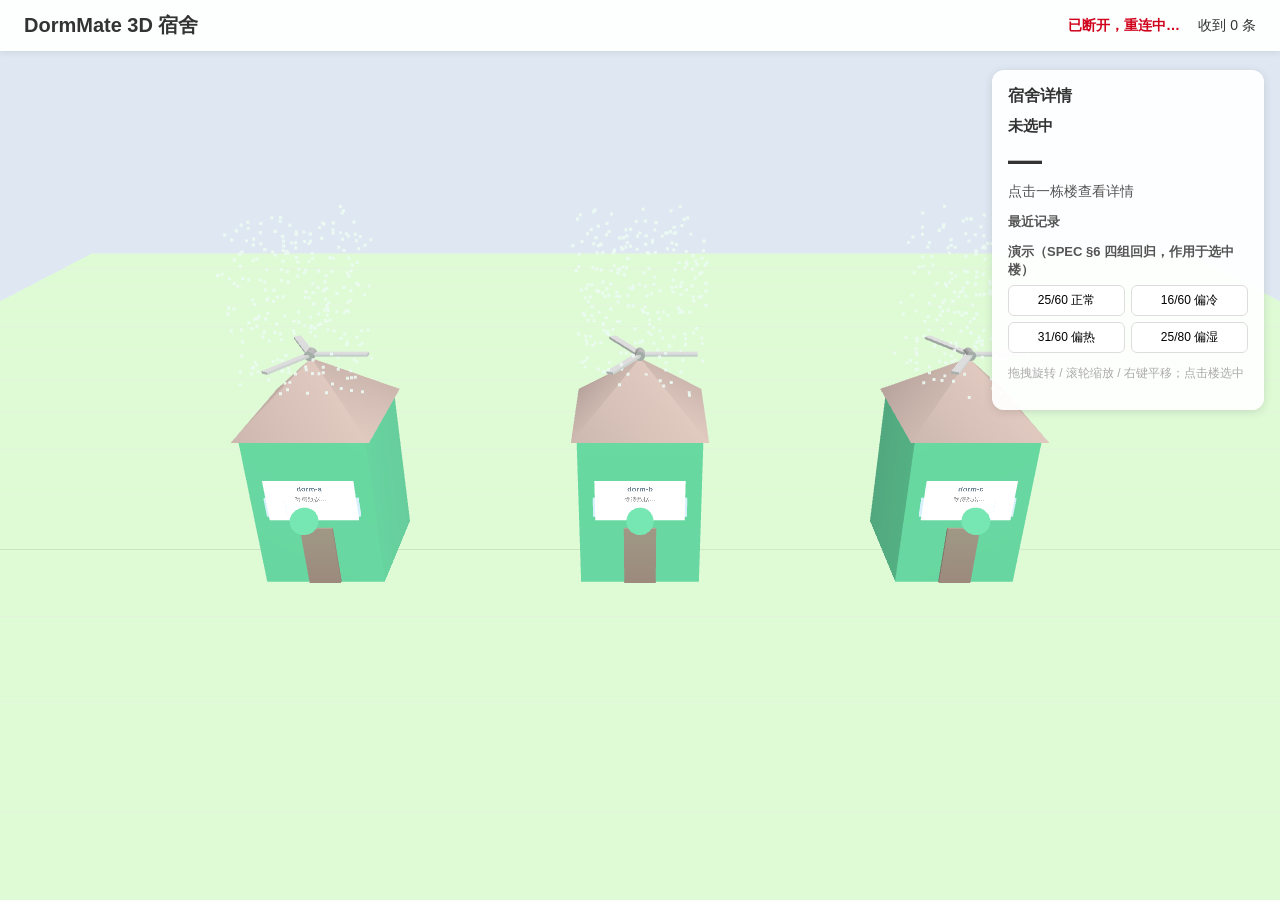
==== three3d/index.html @ aef28b58 "feat(nova-dormmate-final-2026): M6 three.js 3D scene driven by MQTT realtime Co-Authored-By: Claude " ====
<!DOCTYPE html>
<html lang="zh-CN">
<head>
  <meta charset="UTF-8">
  <meta name="viewport" content="width=device-width, initial-scale=1.0">
  <title>DormMate 3D 宿舍（M6 Three.js）</title>
  <link rel="stylesheet" href="style.css">
</head>
<body>
  <header class="status-bar">
    <h1>DormMate 3D 宿舍</h1>
    <div class="status-info">
      <span id="connStatus" class="conn offline">未连接</span>
      <span id="msgCount">收到 0 条</span>
      <span id="dropCount" class="drop" hidden>丢弃 0 条</span>
    </div>
  </header>

  <p id="warnBanner" class="warn" hidden></p>

  <div id="canvasContainer"><!-- WebGL 画布由 app.js 挂载 --></div>

  <aside id="sidebar" class="sidebar">
    <h2>宿舍详情</h2>
    <div id="sideNodeId" class="side-node">未选中</div>
    <div id="sideStatus" class="side-status">—</div>
    <div id="sideMetrics" class="side-metrics">点击一栋楼查看详情</div>
    <div id="sideAdvice" class="side-advice"></div>
    <div id="sideTime" class="side-time"></div>
    <h3>最近记录</h3>
    <ul id="sideHistory"></ul>
    <h3>演示（SPEC §6 四组回归，作用于选中楼）</h3>
    <div id="demoButtons" class="demo-buttons">
      <button data-temp="25" data-hum="60">25/60 正常</button>
      <button data-temp="16" data-hum="60">16/60 偏冷</button>
      <button data-temp="31" data-hum="60">31/60 偏热</button>
      <button data-temp="25" data-hum="80">25/80 偏湿</button>
    </div>
    <p class="hint">拖拽旋转 / 滚轮缩放 / 右键平移；点击楼选中</p>
  </aside>

  <!-- 规则复用：M1 同一实现（window.computeStatus / ADVICE / validateInputs），零重写（SPEC §6） -->
  <script src="../web/script.js"></script>
  <!-- Three.js r128 UMD 本地 vendor（防 CDN 网络不稳）；OrbitControls 依赖 THREE 全局 -->
  <script src="vendor/three.min.js"></script>
  <script src="vendor/OrbitControls.js"></script>
  <!-- MQTT WebSocket 客户端（mqtt.js，拷贝自 dashboard/vendor）：S4 接入实时数据流 -->
  <script src="vendor/mqtt.min.js"></script>
  <script src="app.js"></script>
</body>
</html>
---- three3d/style.css ----
/* DormMate M6 3D 场景样式（three3d/style.css）
   ① 全屏 WebGL 画布 + 顶部覆盖状态栏（连接/收到/丢弃，与 dashboard 同款 UX）
   ② 警示横幅：坏 JSON / 串线等丢弃提示（点击可关闭）
   ③ 右侧详情侧栏：选中宿舍的状态/温湿度/建议/最近记录（A1 预留）
   配色沿用 dashboard :root 色值（与 M1 卡片色一致） */
:root {
  --bg: #f5f6f8;
  --card: #fff;
  --text: #333;
  --muted: #888;
  --blue: #4a90d9;
  --green: #27ae60;
  --orange: #e67e22;
  --red: #d0021b;
  --teal: #16a085;
}

html, body { height: 100%; }

body {
  margin: 0;
  overflow: hidden;
  background: #dfe8f2;
  font-family: -apple-system, "PingFang SC", "Microsoft YaHei", sans-serif;
  color: var(--text);
}

#canvasContainer { position: fixed; inset: 0; }
#canvasContainer canvas { display: block; }

.status-bar {
  position: fixed;
  top: 0;
  left: 0;
  right: 0;
  display: flex;
  justify-content: space-between;
  align-items: center;
  padding: 12px 24px;
  background: rgba(255, 255, 255, 0.92);
  box-shadow: 0 2px 6px rgba(0, 0, 0, 0.08);
  z-index: 10;
}

.status-bar h1 { font-size: 20px; margin: 0; }

.status-info span { margin-left: 14px; font-size: 14px; }

.conn.online { color: var(--green); font-weight: bold; }
.conn.offline { color: var(--red); font-weight: bold; }
.drop { color: var(--red); }

.warn {
  position: fixed;
  top: 60px;
  left: 50%;
  transform: translateX(-50%);
  max-width: 80%;
  margin: 0;
  padding: 10px 16px;
  background: #fdecea;
  color: var(--red);
  border-radius: 8px;
  font-size: 14px;
  z-index: 10;
  cursor: pointer;
}

.sidebar {
  position: fixed;
  top: 70px;
  right: 16px;
  width: 240px;
  background: rgba(255, 255, 255, 0.94);
  border-radius: 12px;
  padding: 16px;
  box-shadow: 0 2px 10px rgba(0, 0, 0, 0.12);
  z-index: 10;
}

.sidebar h2 { font-size: 16px; margin: 0 0 10px; }
.sidebar h3 { font-size: 13px; margin: 12px 0 6px; color: #555; }

.side-node { font-weight: bold; font-size: 15px; }

.side-status { font-size: 34px; font-weight: bold; margin: 4px 0; }
.side-status.正常 { color: var(--green); }
.side-status.偏冷 { color: var(--blue); }
.side-status.偏热 { color: var(--orange); }
.side-status.偏湿 { color: var(--teal); }

.side-metrics { font-size: 14px; color: #555; }
.side-advice { color: var(--muted); margin-top: 4px; font-size: 13px; }
.side-time { color: #aaa; font-size: 12px; margin-top: 6px; }

#sideHistory { margin: 0; padding-left: 18px; font-size: 12px; color: #666; }

.demo-buttons {
  display: grid;
  grid-template-columns: 1fr 1fr;
  gap: 6px;
}

.demo-buttons button {
  border: 1px solid #ddd;
  background: var(--card);
  padding: 6px 4px;
  border-radius: 6px;
  cursor: pointer;
  font-size: 12px;
}

.demo-buttons button:hover { border-color: var(--blue); color: var(--blue); }

.hint { color: #aaa; font-size: 12px; margin-top: 12px; }
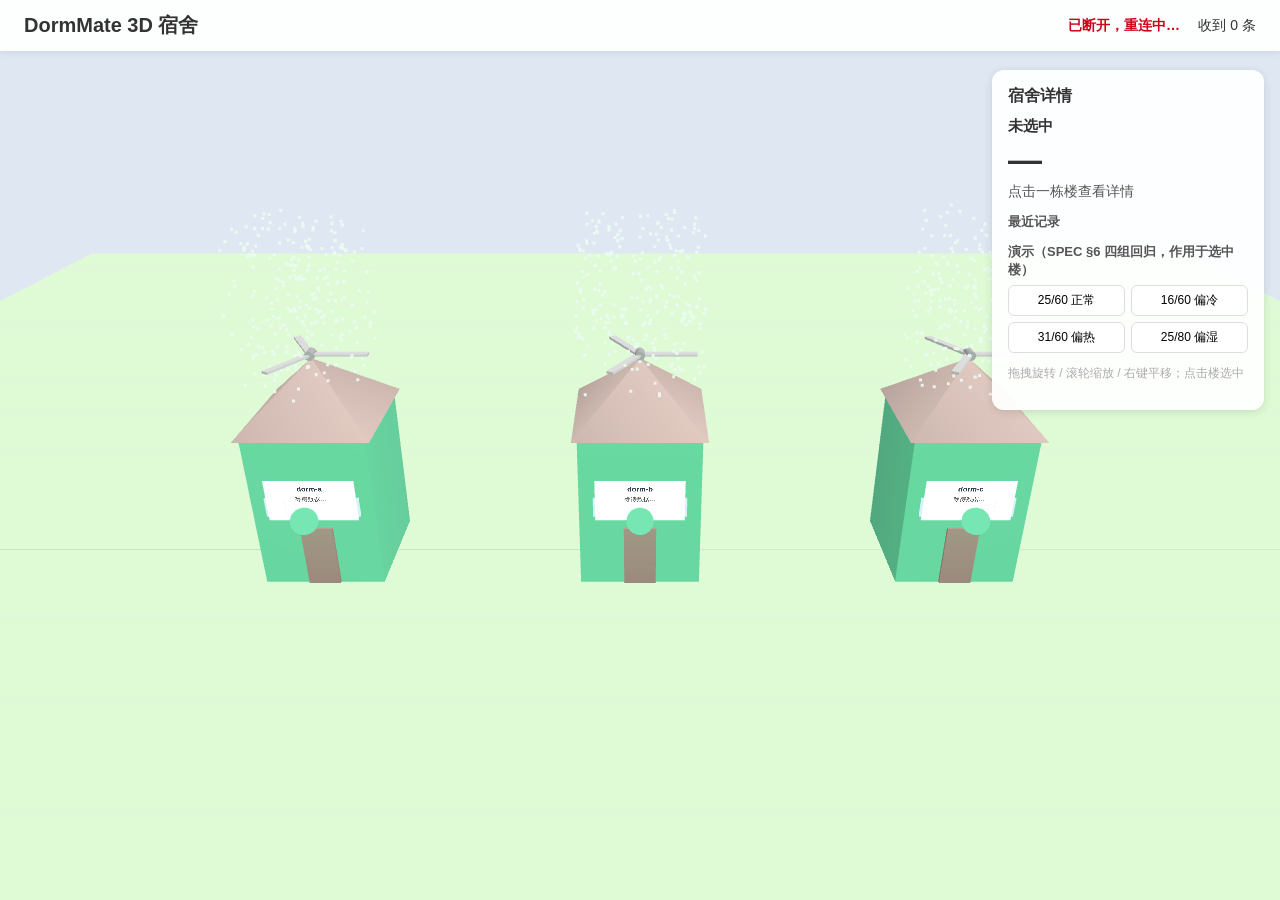
==== commit 4cb60231: "feat(nova-dormmate-final-2026): A S4 three3d action channel linkage with fan and window Co-Authored-" ====
--- a/three3d/index.html
+++ b/three3d/index.html
@@ -26,6 +26,7 @@
     <div id="sideStatus" class="side-status">—</div>
     <div id="sideMetrics" class="side-metrics">点击一栋楼查看详情</div>
     <div id="sideAdvice" class="side-advice"></div>
+    <div id="sideAction" class="side-action"></div>
     <div id="sideTime" class="side-time"></div>
     <h3>最近记录</h3>
     <ul id="sideHistory"></ul>
--- a/three3d/style.css
+++ b/three3d/style.css
@@ -15,7 +15,10 @@
   --teal: #16a085;
 }
 
-html, body { height: 100%; }
+html, body {
+  height: 100%;
+  overscroll-behavior: none;   /* 防边缘滑动触发浏览器返回/下拉刷新（S6 修复：滑动只属于 3D，关闭页面只走右上角叉） */
+}
 
 body {
   margin: 0;
@@ -26,7 +29,10 @@
 }
 
 #canvasContainer { position: fixed; inset: 0; }
-#canvasContainer canvas { display: block; }
+#canvasContainer canvas {
+  display: block;
+  touch-action: none;   /* 关键：手势全部交给 OrbitControls，浏览器不把左右滑动接管为"返回"（S6 修复） */
+}
 
 .status-bar {
   position: fixed;
@@ -92,6 +98,7 @@
 .side-metrics { font-size: 14px; color: #555; }
 .side-advice { color: var(--muted); margin-top: 4px; font-size: 13px; }
 .side-time { color: #aaa; font-size: 12px; margin-top: 6px; }
+.side-action { color: var(--orange); font-weight: bold; font-size: 13px; margin-top: 4px; }
 
 #sideHistory { margin: 0; padding-left: 18px; font-size: 12px; color: #666; }
 
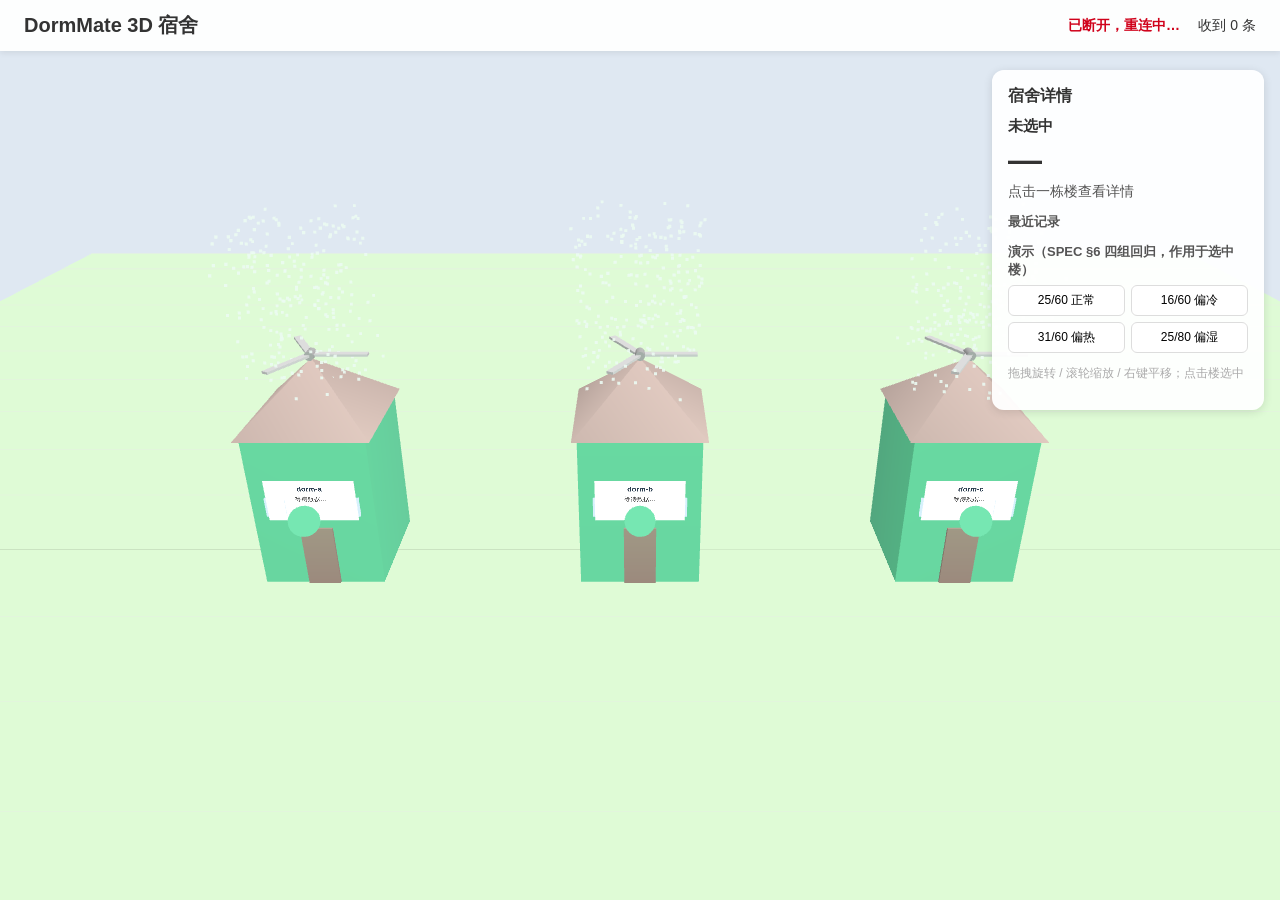
==== commit 7ed48f12: "feat(nova-dormmate-final-2026): 3D sidebar event state and priority marker (A3) - subscribe dormmate" ====
--- a/three3d/index.html
+++ b/three3d/index.html
@@ -27,6 +27,7 @@
     <div id="sideMetrics" class="side-metrics">点击一栋楼查看详情</div>
     <div id="sideAdvice" class="side-advice"></div>
     <div id="sideAction" class="side-action"></div>
+    <div id="sideEvent" class="side-event"></div>
     <div id="sideTime" class="side-time"></div>
     <h3>最近记录</h3>
     <ul id="sideHistory"></ul>
--- a/three3d/style.css
+++ b/three3d/style.css
@@ -99,6 +99,7 @@
 .side-advice { color: var(--muted); margin-top: 4px; font-size: 13px; }
 .side-time { color: #aaa; font-size: 12px; margin-top: 6px; }
 .side-action { color: var(--orange); font-weight: bold; font-size: 13px; margin-top: 4px; }
+.side-event { color: var(--blue); font-weight: bold; font-size: 13px; margin-top: 4px; }
 
 #sideHistory { margin: 0; padding-left: 18px; font-size: 12px; color: #666; }
 
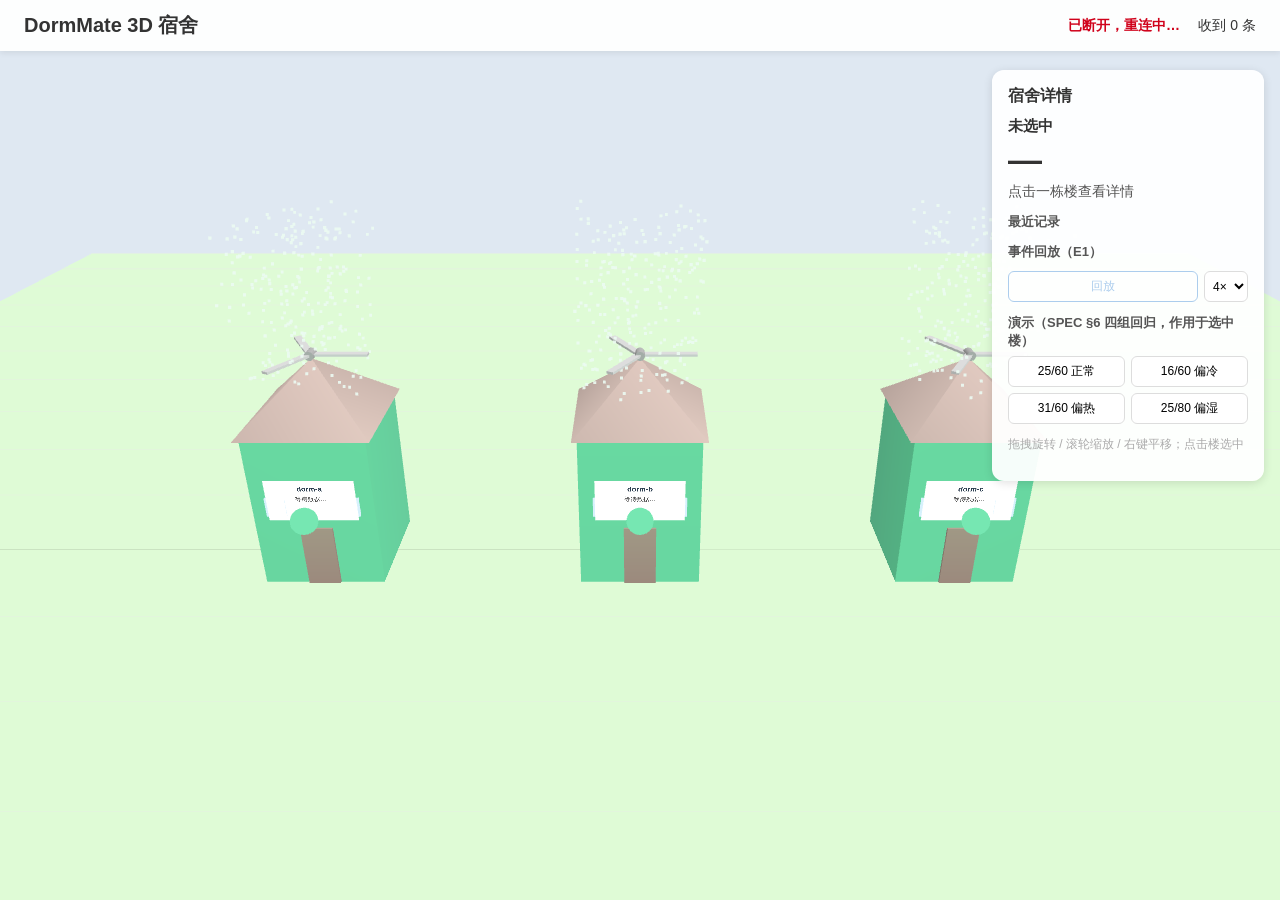
==== commit c88d90e9: "feat(nova-dormmate-final-2026): three3d E1 enhancements - priority halo, event badge, camera focus, " ====
--- a/three3d/index.html
+++ b/three3d/index.html
@@ -31,6 +31,16 @@
     <div id="sideTime" class="side-time"></div>
     <h3>最近记录</h3>
     <ul id="sideHistory"></ul>
+    <h3>事件回放（E1）</h3>
+    <div id="replayBox" class="replay-box">
+      <button id="replayBtn" disabled>回放</button>
+      <select id="replaySpeed">
+        <option value="1">1×</option>
+        <option value="4" selected>4×</option>
+        <option value="8">8×</option>
+      </select>
+    </div>
+    <p id="replayInfo" class="replay-info"></p>
     <h3>演示（SPEC §6 四组回归，作用于选中楼）</h3>
     <div id="demoButtons" class="demo-buttons">
       <button data-temp="25" data-hum="60">25/60 正常</button>
--- a/three3d/style.css
+++ b/three3d/style.css
@@ -121,3 +121,40 @@
 .demo-buttons button:hover { border-color: var(--blue); color: var(--blue); }
 
 .hint { color: #aaa; font-size: 12px; margin-top: 12px; }
+
+/* E1 B4 事件回放条 */
+.replay-box {
+  display: flex;
+  gap: 6px;
+  margin-top: 10px;
+}
+
+.replay-box button {
+  flex: 1;
+  border: 1px solid var(--blue);
+  color: var(--blue);
+  background: var(--card);
+  padding: 6px 4px;
+  border-radius: 6px;
+  cursor: pointer;
+  font-size: 12px;
+}
+
+.replay-box button:disabled { opacity: 0.45; cursor: default; }
+
+.replay-box button.replay-stop {   /* 回放中：橙色实底，显眼防误以为卡死（用户要求） */
+  background: var(--orange);
+  border-color: var(--orange);
+  color: #fff;
+  font-weight: bold;
+}
+
+.replay-box select {
+  border: 1px solid #ddd;
+  background: var(--card);
+  border-radius: 6px;
+  font-size: 12px;
+  padding: 2px 4px;
+}
+
+.replay-info { color: var(--orange); font-size: 12px; margin-top: 6px; }
